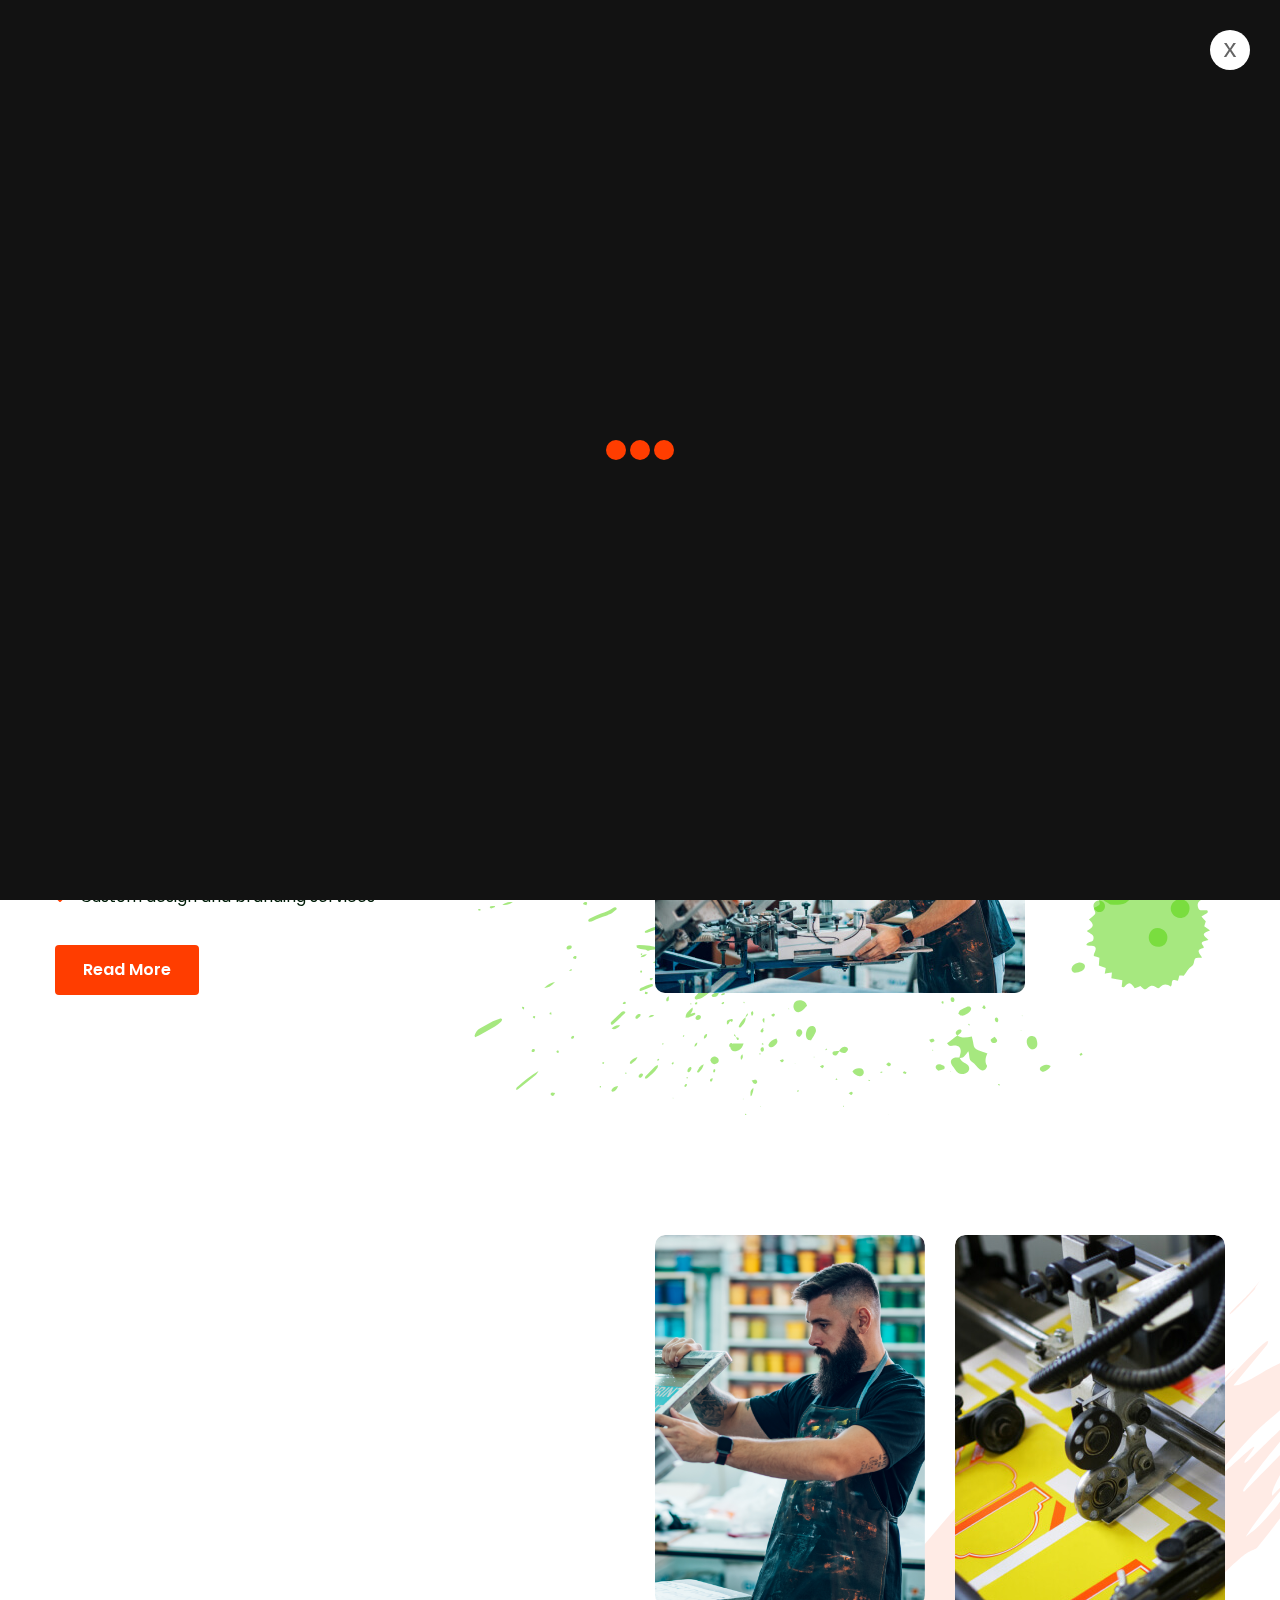
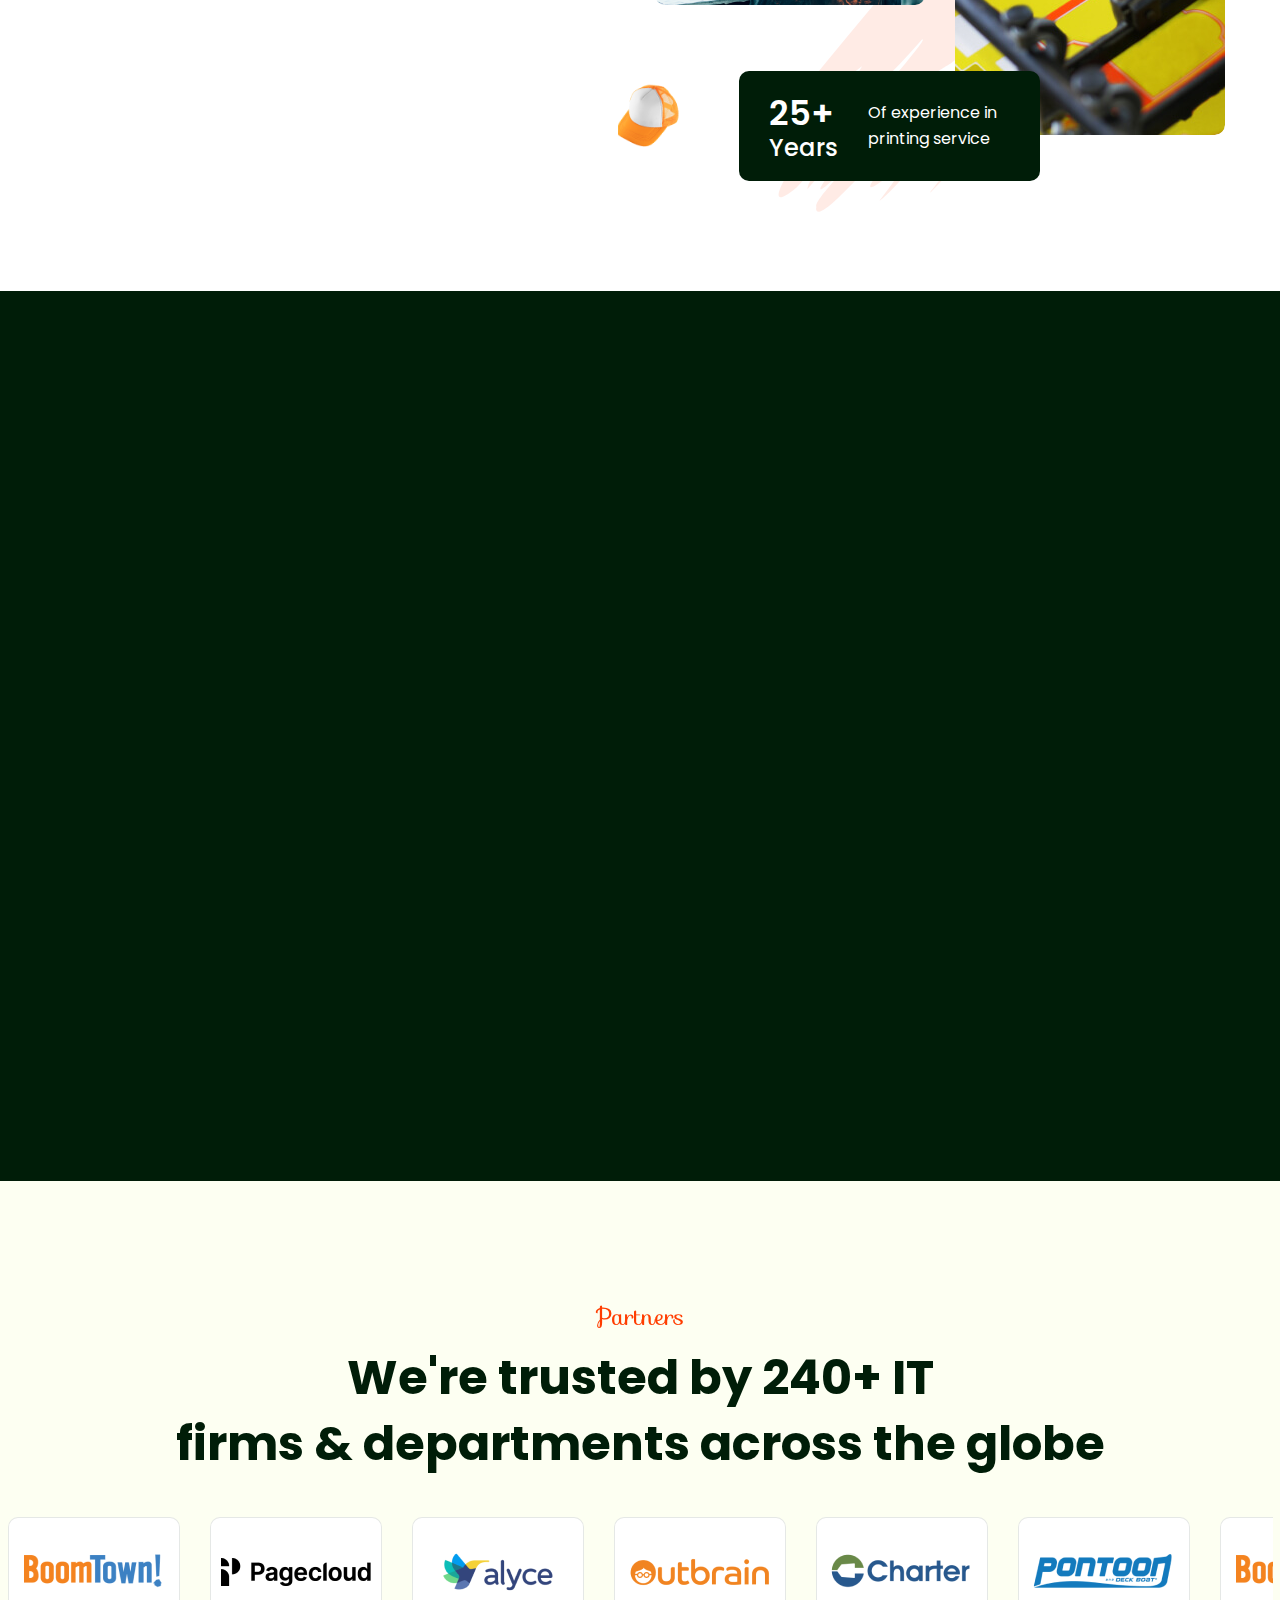
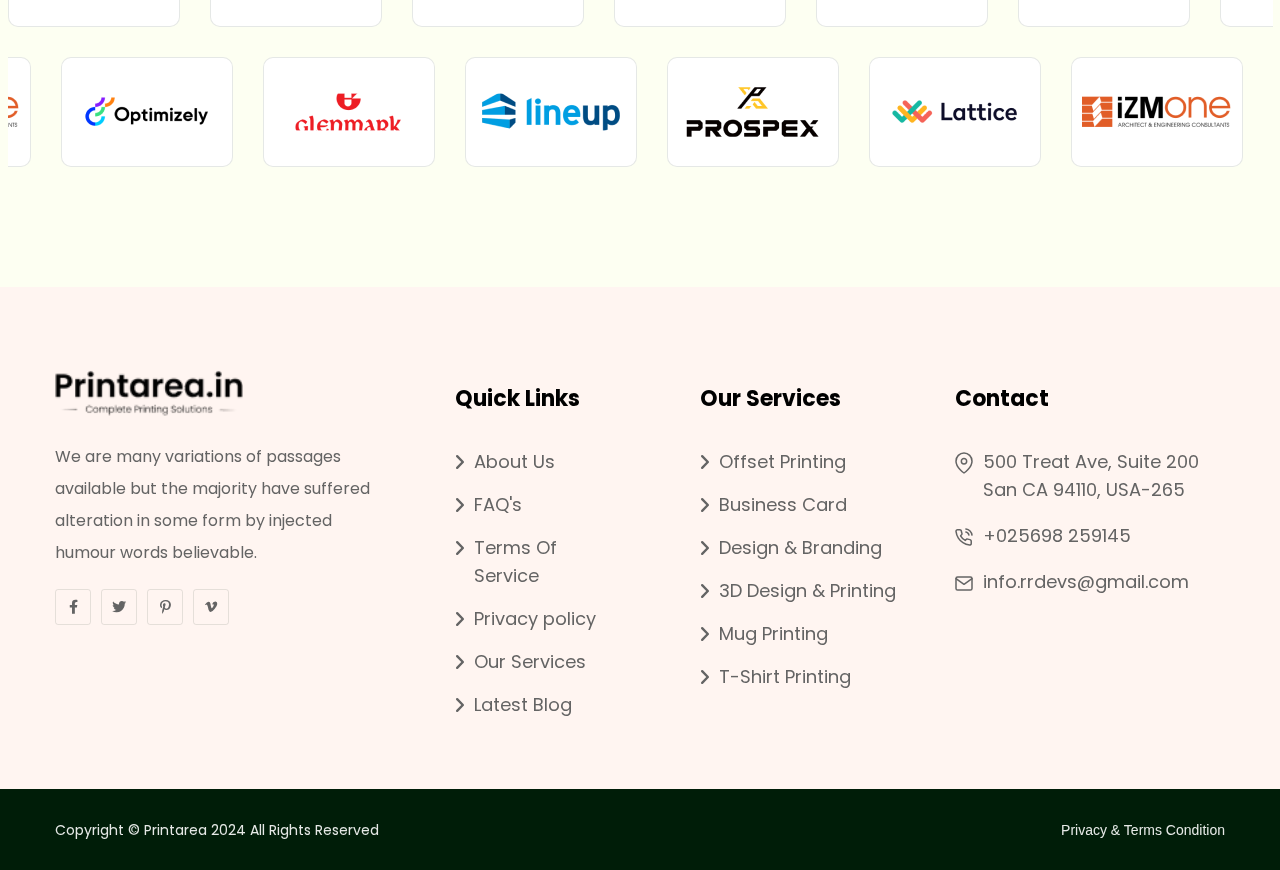
==== about-us.html @ 14c0d0fb "trnny" ====
<!doctype html>
<html class="no-js" lang="zxx">


<!-- Mirrored from html.rrdevs.net/printfix/about-us.html by HTTrack Website Copier/3.x [XR&CO'2014], Wed, 19 Jun 2024 16:52:19 GMT -->
<head>
    <meta charset="utf-8">
    <meta http-equiv="x-ua-compatible" content="ie=edge">
    <title>Printarea - Printing Services </title>
    <meta name="description" content="Printarea">
    <meta name="author" content="soukhinkhan">
    <meta name="viewport" content="width=device-width, initial-scale=1">
    <!-- Place favicon.ico in the root directory -->
    <link rel="shortcut icon" type="image/x-icon" href="assets/imgs/logo/favicon.svg">
    <link rel="preconnect" href="https://fonts.googleapis.com/">
    <link rel="preconnect" href="https://fonts.gstatic.com/" crossorigin>
    <link href="https://fonts.googleapis.com/css2?family=Sofia&amp;display=swap" rel="stylesheet">
    <!-- CSS here -->
    <link rel="stylesheet" href="assets/css/vendor/bootstrap.min.css">
    <link rel="stylesheet" href="assets/css/vendor/animate.min.css">
     <link rel="stylesheet" href="assets/css/plugins/swiper.min.css">
    <link rel="stylesheet" href="assets/css/vendor/magnific-popup.css">
    <link rel="stylesheet" href="assets/css/vendor/fontawesome-pro.css"> 
    <link rel="stylesheet" href="assets/css/vendor/spacing.css">
    <link rel="stylesheet" href="assets/css/vendor/custom-font.css">
    <link rel="stylesheet" href="assets/css/plugins/slick.css">
    <link rel="stylesheet" href="assets/css/main.css">
</head>

<body>

<!--[if lte IE 9]>
<p class="browserupgrade">You are using an <strong>outdated</strong> browser. Please <a href="https://browsehappy.com/">upgrade your browser</a> to improve your experience and security.</p>
<![endif]-->

<!-- preloader start -->
<div id="preloader">
    <div class="preloader-close">x</div>
    <div class="sk-three-bounce">
        <div class="sk-child sk-bounce1"></div>
        <div class="sk-child sk-bounce2"></div>
        <div class="sk-child sk-bounce3"></div>
    </div>
</div>
<!-- preloader start -->

<!-- Backtotop start -->
<div class="backtotop-wrap cursor-pointer">
    <svg class="backtotop-circle svg-content" width="100%" height="100%" viewBox="-1 -1 102 102">
        <path d="M50,1 a49,49 0 0,1 0,98 a49,49 0 0,1 0,-98" />
    </svg>
</div>
<!-- Backtotop end -->

<!-- Offcanvas area start -->
<div class="fix">
    <div class="offcanvas__area">
        <div class="offcanvas__wrapper">
            <div class="offcanvas__content">
                <div class="offcanvas__top d-flex justify-content-between align-items-center">
                    <div class="offcanvas__logo">
                        <a href="index.html">
                            <img src="assets/imgs/brands/mobile.png" alt="logo not found">
                        </a>
                    </div>
                    <div class="offcanvas__close">
                        <button class="offcanvas-close-icon animation--flip">
                                <span class="offcanvas-m-lines">
                              <span class="offcanvas-m-line line--1"></span><span class="offcanvas-m-line line--2"></span><span class="offcanvas-m-line line--3"></span>
                                </span>
                        </button>
                    </div>
                </div>
                <div class="mobile-menu fix"></div>
                <div class="offcanvas__social">
                    <h3 class="offcanvas__title mb-20">Subscribe & Follow</h3>
                    <ul>
                        <li><a href="https://www.facebook.com/"><i class="fab fa-facebook-f"></i></a></li>
                        <li><a href="https://twitter.com/"><i class="fab fa-twitter"></i></a></li>
                        <li><a href="https://youtube.com/"><i class="fab fa-youtube"></i></a></li>
                        <li><a href="https://linkedin.com/"><i class="fab fa-linkedin"></i></a></li>
                    </ul>
                </div>
                <div class="offcanvas__btn d-sm-none">
                    <div class="header__btn-wrap">
                        <a class="rr-btn btn-hover-white" href="shop.html">Purchase Now<span><i class="fa-regular fa-angle-right"></i></span></a>
                    </div>
                </div>
            </div>
        </div>
    </div>
</div>
<div class="offcanvas__overlay"></div>
<div class="offcanvas__overlay-white"></div>
<!-- Offcanvas area start -->

<header>
    <div id="header-sticky" class="header__area header-1">
        <div class="container">
            <div class="mega__menu-wrapper p-relative">
                <div class="header__main">
                    <div class="header__left">
                        <div class="header__logo">
                            <a href="index.html">
                                <div class="logo">
                                    <img src="assets/imgs/brands/logo.png" alt="logo not found">
                                </div>
                            </a>
                        </div>
                    </div>
                    <div class="header__middle">
                        <div class="mean__menu-wrapper d-none d-lg-block">
                            <div class="main-menu">
                                <nav id="mobile-menu">
                                    <ul>
                                        <li class=" has-mega-menu active">
                                            <a href="index.html">Home</a>
                                           
                                        </li>
                                        <li>
                                            <a href="about-us.html">About Us</a>
                                        </li>
                                        <li class="">
                                            <a href="shop.html">Our Services</a>
                                           
                                        </li>
                                       
                                       
                                        <li>
                                            <a href="contact.html">Contact</a>
                                        </li>
                                    </ul>
                                </nav>
                            </div>
                        </div>
                    </div>
                    <div class="header__right">
                        <div class="header__action d-flex align-items-center">
                            <div class="header__btn-wrap d-none d-sm-inline-flex">
                                <a href="shop.html" class="rr-btn">Make An Order</a>
                            </div>
                            <div class="header__hamburger ml-20 d-lg-none">
                                <div class="sidebar__toggle">
                                    <button class="bar-icon">
                                        <span></span>
                                        <span></span>
                                        <span></span>
                                    </button>
                                </div>
                            </div>
                        </div>
                    </div>
                </div>
            </div>
        </div>
    </div>
</header>

<div id="popup-search-box">
    <div class="box-inner-wrap d-flex align-items-center">
        <form id="form" action="#" method="get" role="search">
            <input id="popup-search" type="text" name="s" placeholder="Type keywords here...">
        </form>
        <div class="search-close"><i class="fa-sharp fa-regular fa-xmark"></i></div>
    </div>
</div>
<!-- Header area end -->

<!-- Body main wrapper start -->
<main>

    <div class="breadcrumb__area breadcrumb-space overflow-hidden banner-home-bg ">
        <div class="banner-home__middel-shape inner-top-shape"></div>
        <div class="container">
            <div class="banner-all-shape-wrapper">
                <!-- <div class="banner-home__banner-shape-1 first-shape">
                    <img class="upDown-top" src="assets/imgs/banner-1/banner-shape-1.svg" alt="img not found">
                </div> -->
                <div class="banner-home__banner-shape-2 second-shape">
                    <img class="upDown-bottom" src="assets/imgs/banner-1/banner-shape-2.svg" alt="img not found">
                </div>
                <div class="right-shape">
                    <img class="zooming" src="assets/imgs/inner-img/inner-right-shape.svg" alt="img not found">
                </div>
            </div>
            <div class="row align-items-center justify-content-between">
                <div class="col-12">
                    <div class="breadcrumb__content text-center">
                        <div class="breadcrumb__title-wrapper mb-15 mb-sm-10 mb-xs-5">
                            <h1 class="breadcrumb__title color-white wow fadeIn animated" data-wow-delay=".1s">About Us</h1>
                        </div>
                        <div class="breadcrumb__menu wow fadeIn animated" data-wow-delay=".5s">
                            <nav>
                                <ul>
                                    <li><span><a href="index.html">Home</a></span></li>
                                    <li class="active"><span>About Us</span></li>
                                </ul>
                            </nav>
                        </div>
                    </div>
                </div>
            </div>
        </div>
    </div>

    <!--latest about start-->
    <section class="latest-about2__area section-space overflow-hidden">
        <div class="container p-relative z-index-1">
            <div class="latest-about2__all-shape">
                <div class="latest-about2__all-shape-bg-shape">
                    <img class="upDown-bottom" src="assets/imgs/latest-about/home-2/about2-bg-shape.svg" alt="img not found">
                </div>
                <div class="latest-about2__all-shape-circle-shape">
                    <img class="zooming" src="assets/imgs/latest-about/home-2/about2-circle-img1.svg" alt="img not found">
                </div>
            </div>
            <div class="row">
                <div class="col-xl-6 col-lg-6">
                    <div class="latest-about2__content">
                        <h6 class="latest-about2__content-subtitle">About Us</h6>
                        <h2 class="latest-about2__content-title">Professional Digital Printing.</h2>
                        <div class="latest-about2__content-description">
                            <p>If you’re looking for quality printing that won’t break the bank, turn to a professional printing service like ProPrinting. We can handle all your digital printing needs.</p>
                        </div>
                        <div class="latest-about2__content-text">
                            <ul>
                                <li><i class="fa-solid fa-check"></i>Printing on paper and card stock</li>
                                <li><i class="fa-solid fa-check"></i>Printing on vinyl and other materials</li>
                                <li><i class="fa-solid fa-check"></i>Large-format printing</li>
                                <li><i class="fa-solid fa-check"></i>Custom design and branding services</li>
                            </ul>
                            
                        </div>
                        <div class="latest-about2__content-btn">
                            <a href="service.html" class="rr-btn">Read More</a>
                        </div>
                    </div>
                </div>
                <div class="col-xl-6 col-lg-6">
                    <div class="latest-about2__media">
                        <div class="latest-about2__media-img1">
                            <img src="assets/imgs/latest-about/home-2/feature2-media-img1.jpg" class="img-fluid" alt="img not found">
                        </div>
                        <div class="latest-about2__media-img2">
                            <img src="assets/imgs/latest-about/home-2/feature2-media-img2.jpg" class="img-fluid" alt="img not found">
                        </div>
                    </div>
                </div>
            </div>
        </div>
    </section>
    <!--latest about end-->

  

    

    <!--latest Choose Us start-->
    <section class="latest-Choose-us__area section-space overflow-hidden latest-Choose-bg">
        <div class="container p-relative z-index-1">
            <div class="latest-Choose-us__all-shape">
                <div class="latest-Choose-us__bg-shape">
                    <img class="upDown img-fluid" src="assets/imgs/choose-us/bg-shape.svg" alt="img not found">
                </div>
                <div class="latest-Choose-us__bag-shape">
                    <img class="zooming img-fluid" src="assets/imgs/choose-us/bag-shape.png" alt="img not found">
                </div>
                <div class="latest-Choose-us__cap-shape">
                    <img class="upDown-top img-fluid" src="assets/imgs/choose-us/cap-shape.png" alt="img not found">
                </div>
            </div>
            <div class="latest-Choose-us__media-experience-box d-flex" data-parallax='{"y": -160, "smoothness": 15}'>
                <div class="title">
                    <h3><span class="count">25</span>+</h3>
                    <h4>Years</h4>
                </div>
                <div class="description">
                    <p>Of experience in printing service</p>
                </div>
            </div>
            <div class="row">
                <div class="col-xl-6 col-lg-6 col-md-7">
                    <div class="latest-Choose-us__content mb-40">
                        <h6 class="subtitle wow fadeInLeft animated" data-wow-delay=".3s">Why Choose Us</h6>
                        <h2 class="title wow fadeInLeft animated" data-wow-delay=".4s">Why People Choose Our Printfix?</h2>
                        <p class="wow fadeInLeft animated" data-wow-delay=".2s">There are many variations of passages orem psum available but the majority have suffered alteration in some form by injected humour or randomised words which don't look even.</p>

                        <div class="latest-Choose-us__content-text d-flex">
                            <div class="latest-Choose-us__content-text-box wow fadeInLeft animated" data-wow-delay=".2s">
                                <ul>
                                    <li><i class="fa-solid fa-circle-check"></i>Printed in full-color</li>
                                    <li><i class="fa-solid fa-circle-check"></i>Variety of paper sizes</li>
                                    <li><i class="fa-solid fa-circle-check"></i>Double-sided</li>
                                    <li><i class="fa-solid fa-circle-check"></i>Optional finishing</li>
                                    <li><i class="fa-solid fa-circle-check"></i>Professional Designs</li>
                                    <li><i class="fa-solid fa-circle-check"></i>Quality Assurance By Expertise</li>
                                </ul>
                            </div>
                        </div>
                        <div class="latest-Choose-us__content-btn wow fadeInLeft animated" data-wow-delay=".4s">
                            <a href="about-us.html" class="rr-btn">Read More</a>
                        </div>
                    </div>
                </div>
                <div class="col-xl-6 col-lg-6 col-md-5">
                    <div class="latest-Choose-us__media d-flex flex-row">
                        <div class="latest-Choose-us__media-img1">
                            <img src="assets/imgs/choose-us/chooes-us-img1.jpg" alt="image not found" class="img-fluid">
                        </div>
                        <div class="latest-Choose-us__media-img2">
                            <img src="assets/imgs/choose-us/chooes-us-img2.jpg" alt="image not found" class="img-fluid">
                        </div>
                    </div>
                </div>
            </div>
        </div>
    </section>
    <!--latest Choose Us end-->

    <!-- latest-team area start -->
    <section class="latest-team__area overflow-hidden section-space latest-team-bg">
        <div class="container">
            <div class="team-top heading-space">
                <div class="latest-team__title-wrapper">
                    <h6 class="subtitle wow fadeInLeft animated" data-wow-delay=".2s">Our Team</h6>
                    <h2 class="title wow fadeInLeft animated" data-wow-delay=".4s">Meet Our Team Member</h2>
                </div>
                <div class="latest-team__button-right  wow fadeInRight animated" data-wow-delay=".3s">
                    <button class="small-btn  right-icon team__slider-button-prev">
                        <svg width="10" height="18" viewBox="0 0 10 18" fill="none" xmlns="http://www.w3.org/2000/svg">
                            <path d="M9 17L1 9L9 1" stroke="#001D08" stroke-width="2" stroke-linecap="round" stroke-linejoin="round"/>
                        </svg>
                    </button>
                    <button class="small-btn team__slider-button-next">
                        <svg width="10" height="18" viewBox="0 0 10 18" fill="none" xmlns="http://www.w3.org/2000/svg">
                            <path d="M1 17L9 9L1 1" stroke="#001D08" stroke-width="2" stroke-linecap="round" stroke-linejoin="round"/>
                        </svg>
                    </button>
                </div>
            </div>

            <div class="row p-relative">
                <div class="col-12">
                    <div class="latest-team__item margin-minus-400 mb-30">
                        <div class="swiper card-slide">
                            <div class="swiper-wrapper">
                                <div class="swiper-slide latest-team__item-slide wow fadeInLeft animated" data-wow-delay=".4s">
                                    <div class="latest-team__item-media">
                                        <div class="latest-team__item-media-social d-flex">
                                            <a href="facebook.html" class="rr-btn"><i class="fa-brands fa-facebook-f"></i></a>
                                            <a href="twitter.html" class="rr-btn"><i class="fa-brands fa-twitter"></i></a>
                                            <a href="instagram.html" class="rr-btn"><i class="fa-brands fa-instagram"></i></a>
                                        </div>
                                        <div class="latest-team__item-media-img-title ">
                                            <h5>Designer</h5>
                                            <a href="team-details.html"><h4>Arron Rodri</h4></a>
                                        </div>
                                      <div class="latest-item_thumb">
                                        <a href="team-details.html">
                                            <img src="assets/imgs/latest-team/letest-team-img1.jpg" alt="images not found" class="img-fluid">
                                        </a>
                                      </div>
                                    </div>
                                </div>

                                <div class="swiper-slide latest-team__item-slide wow fadeInLeft animated" data-wow-delay=".8s">
                                    <div class="latest-team__item-media">
                                        <div class="latest-team__item-media-social d-flex">
                                            <a href="facebook.html" class="rr-btn"><i class="fa-brands fa-facebook-f"></i></a>
                                            <a href="twitter.html" class="rr-btn"><i class="fa-brands fa-twitter"></i></a>
                                            <a href="instagram.html" class="rr-btn"><i class="fa-brands fa-instagram"></i></a>
                                        </div>
                                        <div class="latest-team__item-media-img-title ">
                                            <h5>Operator</h5>
                                            <a href="team-details.html"><h4>Stifen Simons</h4></a>
                                        </div>
                                        <div class="latest-item_thumb">
                                            <a href="team-details.html">
                                                <img src="assets/imgs/latest-team/letest-team-img2.jpg" alt="images not found" class="img-fluid">
                                            </a>
                                          </div>
                                    </div>
                                </div>

                                <div class="swiper-slide latest-team__item-slide wow fadeInLeft animated" data-wow-delay="1.2s">
                                    <div class="latest-team__item-media">
                                        <div class="latest-team__item-media-social d-flex">
                                            <a href="facebook.html" class="rr-btn"><i class="fa-brands fa-facebook-f"></i></a>
                                            <a href="twitter.html" class="rr-btn"><i class="fa-brands fa-twitter"></i></a>
                                            <a href="instagram.html" class="rr-btn"><i class="fa-brands fa-instagram"></i></a>
                                        </div>
                                        <div class="latest-team__item-media-img-title ">
                                            <h5>Senior Desinger</h5>
                                            <a href="team-details.html"><h4>Josephine Ava</h4></a>
                                        </div>
                                        <div class="latest-item_thumb">
                                            <a href="team-details.html">
                                                <img src="assets/imgs/latest-team/letest-team-img3.jpg" alt="images not found" class="img-fluid">
                                            </a>
                                          </div>
                                    </div>
                                </div>

                                <div class="swiper-slide latest-team__item-slide wow fadeInLeft animated" data-wow-delay="1.6s">
                                    <div class="latest-team__item-media">
                                        <div class="latest-team__item-media-social d-flex">
                                            <a href="facebook.html" class="rr-btn"><i class="fa-brands fa-facebook-f"></i></a>
                                            <a href="twitter.html" class="rr-btn"><i class="fa-brands fa-twitter"></i></a>
                                            <a href="instagram.html" class="rr-btn"><i class="fa-brands fa-instagram"></i></a>
                                        </div>
                                        <div class="latest-team__item-media-img-title ">
                                            <h5>Designer</h5>
                                            <a href="team-details.html"><h4>William Mark</h4></a>
                                        </div>
                                        <div class="latest-item_thumb">
                                            <a href="team-details.html">
                                                <img src="assets/imgs/latest-team/letest-team-img4.jpg" alt="images not found" class="img-fluid">
                                            </a>
                                          </div>
                                    </div>
                                </div>

                                <div class="swiper-slide latest-team__item-slide">
                                    <div class="latest-team__item-media">
                                        <div class="latest-team__item-media-social d-flex">
                                            <a href="facebook.html" class="rr-btn"><i class="fa-brands fa-facebook-f"></i></a>
                                            <a href="twitter.html" class="rr-btn"><i class="fa-brands fa-twitter"></i></a>
                                            <a href="instagram.html" class="rr-btn"><i class="fa-brands fa-instagram"></i></a>
                                        </div>
                                        <div class="latest-team__item-media-img-title ">
                                            <h5>Operator</h5>
                                            <a href="team-details.html"><h4>Stifen Simons</h4></a>
                                        </div>
                                        <div class="latest-item_thumb">
                                            <a href="team-details.html">
                                                <img src="assets/imgs/latest-team/letest-team-img2.jpg" alt="images not found" class="img-fluid">
                                            </a>
                                          </div>
                                    </div>
                                </div>
                            </div>
                        </div>
                    </div>
                </div>
            </div>
        </div>
    </section>
    <!-- latest-team area end -->

   
    <section class="partners__area section-space position-relative">
        <div class="container-fluid overflow-hidden">
            <div class="row">
                <div class="col-12">
                    <div class="partners__title-wrapper text-center">
                        <h6 class="partners__title-wrapper-subtitle">Partners</h6>
                        <h2 class="partners__title-wrapper-title">We're trusted by 240+ IT <br>
                            firms & departments across the globe</h2>
                    </div>
                </div>
            </div>
            <div class="row">
                <div class="col-12">     
                    <div class="slick marquee mt-40">
                    <div class="slick-slide">
                        <div class="inner">
                            <img src="assets/imgs/partner-home-3/01.png" alt="img not found">
                        </div>
                    </div>
                    <div class="slick-slide">
                        <div class="inner">
                            <img src="assets/imgs/partner-home-3/02.png" alt="img not found">
                        </div>
                    </div>
                    <div class="slick-slide">
                        <div class="inner">
                            <img src="assets/imgs/partner-home-3/03.png" alt="img not found">
                        </div>
                    </div>
                    <div class="slick-slide">
                        <div class="inner">
                            <img src="assets/imgs/partner-home-3/04.png" alt="img not found">
                        </div>
                    </div>
                    <div class="slick-slide">
                        <div class="inner">
                            <img src="assets/imgs/partner-home-3/05.png" alt="img not found">
                        </div>
                    </div>
                    <div class="slick-slide">
                        <div class="inner">
                            <img src="assets/imgs/partner-home-3/06.png" alt="img not found">
                        </div>
                    </div>
                    <div class="slick-slide">
                        <div class="inner">
                            <img src="assets/imgs/partner-home-3/01.png" alt="img not found">
                        </div>
                    </div>
                    <div class="slick-slide">
                        <div class="inner">
                            <img src="assets/imgs/partner-home-3/02.png" alt="img not found">
                        </div>
                    </div>
                    <div class="slick-slide">
                        <div class="inner">
                            <img src="assets/imgs/partner-home-3/03.png" alt="img not found">
                        </div>
                    </div>
                    <div class="slick-slide">
                        <div class="inner">
                            <img src="assets/imgs/partner-home-3/04.png" alt="img not found">
                        </div>
                    </div>
                    <div class="slick-slide">
                        <div class="inner">
                            <img src="assets/imgs/partner-home-3/05.png" alt="img not found">
                        </div>
                    </div>
                    <div class="slick-slide">
                        <div class="inner">
                            <img src="assets/imgs/partner-home-3/06.png" alt="img not found">
                        </div>
                    </div>
                </div>
                    <div dir="rtl">
                        <div class="slick marquee_rtl mt-30">
    
                            <div class="slick-slide">
                                <div class="inner">
                                    <img src="assets/imgs/partner-home-3/07.png" alt="img not found">
                                </div>
                            </div>
                            <div class="slick-slide">
                                <div class="inner">
                                    <img src="assets/imgs/partner-home-3/08.png" alt="img not found">
                                </div>
                            </div>
                            <div class="slick-slide">
                                <div class="inner">
                                    <img src="assets/imgs/partner-home-3/09.png" alt="img not found">
                                </div>
                            </div>
                            <div class="slick-slide">
                                <div class="inner">
                                    <img src="assets/imgs/partner-home-3/10.png" alt="img not found">
                                </div>
                            </div>
                            <div class="slick-slide">
                                <div class="inner">
                                    <img src="assets/imgs/partner-home-3/11.png" alt="img not found">
                                </div>
                            </div>
                            <div class="slick-slide">
                                <div class="inner">
                                    <img src="assets/imgs/partner-home-3/12.png" alt="img not found">
                                </div>
                            </div>
                            <div class="slick-slide">
                                <div class="inner">
                                    <img src="assets/imgs/partner-home-3/07.png" alt="img not found">
                                </div>
                            </div>
                            <div class="slick-slide">
                                <div class="inner">
                                    <img src="assets/imgs/partner-home-3/08.png" alt="img not found">
                                </div>
                            </div>
                            <div class="slick-slide">
                                <div class="inner">
                                    <img src="assets/imgs/partner-home-3/09.png" alt="img not found">
                                </div>
                            </div>
                            <div class="slick-slide">
                                <div class="inner">
                                    <img src="assets/imgs/partner-home-3/10.png" alt="img not found">
                                </div>
                            </div>
                            <div class="slick-slide">
                                <div class="inner">
                                    <img src="assets/imgs/partner-home-3/11.png" alt="img not found">
                                </div>
                            </div>
                            <div class="slick-slide">
                                <div class="inner">
                                    <img src="assets/imgs/partner-home-3/12.png" alt="img not found">
                                </div>
                            </div>
                        </div>
                    </div>
                </div>
            </div>
        </div>
    </section>
    <!--partners-area end -->
    
</main>


<!-- Footer area start -->
<footer>
    <section class="footer__area-common background overflow-hidden position-relative z-1">
        <div class="container">
            <div class="row mb-minus-40 footer-wrap">
                <div class="col-lg-4">
                    <div class="footer__widget footer__widget-item-1">
                    <div class="footer__logo mb-20">
                        <a href="index.html">
                            <img src="assets/imgs/brands/footer-logo.png" alt="logo not found">
                        </a>
                    </div>
                    <div class="footer__content">
                        <p>We are many variations of passages available but the majority have suffered alteration in some form by injected humour words believable.</p>
                    </div>

                    <div class="footer__social mt-20">
                        <a href="https://www.facebook.com/"><i class="fab fa-facebook-f"></i></a>
                        <a href="https://twitter.com/"><i class="fab fa-twitter"></i></a>
                        <a href="https://www.pinterest.com/"><i class="fa-brands fa-pinterest-p"></i></a>
                        <a href="https://vimeo.com/"><i class="fa-brands fa-vimeo-v"></i></a>
                    </div>
                </div>
                </div>

                <div class="col-lg-2 col-md-3 col-sm-6">
                    <div class="footer__widget footer__widget-item-2">
                    <div class="footer__widget-title">
                        <h4>Quick Links</h4>
                    </div>
                    <div class="footer__link">
                        <ul>
                            <li><a href="about-us.html"><i class="fa-solid fa-angle-right"></i>About Us </a></li>
                                <li><a href="faq.html"><i class="fa-solid fa-angle-right"></i>FAQ's</a></li>
                                <li><a href="service-details.html"><i class="fa-solid fa-angle-right"></i>Terms Of Service</a></li>
                                <li><a href="service.html"><i class="fa-solid fa-angle-right"></i>Privacy policy</a></li>
                                <li><a href="service.html"><i class="fa-solid fa-angle-right"></i>Our Services</a></li>
                                <li><a href="blog.html"><i class="fa-solid fa-angle-right"></i>Latest Blog</a></li>
                        </ul>
                    </div>
                </div>
                </div>

                <div class="col-lg-3 col-md-3 col-sm-6">
                    <div class="footer__widget footer__widget-item-3">
                    <div class="footer__widget-title">
                        <h4>Our Services</h4>
                    </div>
                    <div class="footer__link">
                        <ul>
                            <li><a href="index-3.html"><i class="fa-solid fa-angle-right"></i>Offset Printing</a></li>
                                <li><a href="about-us.html"><i class="fa-solid fa-angle-right"></i>Business Card</a></li>
                                <li><a href="service.html"><i class="fa-solid fa-angle-right"></i>Design & Branding</a></li>
                                <li><a href="blog.html"><i class="fa-solid fa-angle-right"></i>3D Design & Printing</a></li>
                                <li><a href="blog.html"><i class="fa-solid fa-angle-right"></i>Mug Printing</a></li>
                                <li><a href="blog.html"><i class="fa-solid fa-angle-right"></i>T-Shirt Printing</a>
                            </li>
                        </ul>
                    </div>
                </div>
                </div>

                <div class="col-lg-3 col-md-6">
                    <div class="footer__widget footer__widget-item-4">
                        <div class="footer__widget-title">
                            <h4>Contact</h4>
                        </div>

                        <div class="footer__subscribe subscribe-2 d-flex mt-15">
                            <ul>
                                <li>
                                    <a href="https://www.google.com/maps">
                                        <span>
                                            <svg xmlns="http://www.w3.org/2000/svg" width="18" height="22" viewBox="0 0 18 22" fill="none">
                                                <path d="M17 9.18182C17 15.5455 9 21 9 21C9 21 1 15.5455 1 9.18182C1 7.01187 1.84285 4.93079 3.34315 3.3964C4.84344 1.86201 6.87827 1 9 1C11.1217 1 13.1566 1.86201 14.6569 3.3964C16.1571 4.93079 17 7.01187 17 9.18182Z" stroke="#646464" stroke-width="1.5" stroke-linecap="round" stroke-linejoin="round"/>
                                                <path d="M8.99967 11.909C10.4724 11.909 11.6663 10.688 11.6663 9.18174C11.6663 7.67551 10.4724 6.45447 8.99967 6.45447C7.52692 6.45447 6.33301 7.67551 6.33301 9.18174C6.33301 10.688 7.52692 11.909 8.99967 11.909Z" stroke="#646464" stroke-width="1.5" stroke-linecap="round" stroke-linejoin="round"/>
                                            </svg>
                                        </span>
                                        500 Treat Ave, Suite 200 San  CA 94110, USA-265
                                    </a>
                                </li>
                                <li class="gap-10">
                                    <a href="tel:025698259145">
                                        <span>
                                            <svg xmlns="http://www.w3.org/2000/svg" width="18" height="18" viewBox="0 0 18 18" fill="none">
                                                <path d="M10.9104 4.05809C11.6586 4.20378 12.3462 4.56898 12.8852 5.10696C13.4242 5.64494 13.7901 6.33121 13.9361 7.07795M10.9104 1C12.4648 1.17235 13.9143 1.8671 15.0209 2.97018C16.1275 4.07326 16.8254 5.5191 17 7.0703M16.234 13.1712V15.4648C16.2349 15.6777 16.1912 15.8884 16.1057 16.0835C16.0203 16.2786 15.8949 16.4537 15.7377 16.5977C15.5805 16.7416 15.3949 16.8512 15.1928 16.9194C14.9908 16.9876 14.7766 17.013 14.5642 16.9938C12.2071 16.7382 9.94297 15.9343 7.95371 14.6467C6.10295 13.4729 4.53384 11.9068 3.35779 10.0596C2.06326 8.0651 1.25765 5.79431 1.00622 3.43118C0.987076 3.21976 1.01225 3.00669 1.08014 2.80551C1.14802 2.60434 1.25713 2.41948 1.40052 2.2627C1.54391 2.10592 1.71843 1.98066 1.91298 1.89489C2.10753 1.80912 2.31785 1.76472 2.53053 1.76452H4.82849C5.20022 1.76087 5.56061 1.89226 5.84247 2.13419C6.12433 2.37613 6.30843 2.71211 6.36046 3.0795C6.45745 3.81349 6.63732 4.53418 6.89665 5.22781C6.99971 5.50145 7.02201 5.79884 6.96092 6.08474C6.89983 6.37065 6.7579 6.63308 6.55195 6.84095L5.57915 7.81189C6.66958 9.7259 8.25739 11.3107 10.1751 12.399L11.1479 11.4281C11.3561 11.2225 11.6191 11.0809 11.9055 11.0199C12.192 10.9589 12.4899 10.9812 12.7641 11.084C13.4591 11.3429 14.1811 11.5224 14.9165 11.6192C15.2886 11.6716 15.6284 11.8587 15.8713 12.1448C16.1143 12.431 16.2433 12.7962 16.234 13.1712Z" stroke="#646464" stroke-width="1.5" stroke-linecap="round" stroke-linejoin="round"/>
                                            </svg>
                                        </span>
                                        
                                    </a>
                                    <a href="tel:025698259145">+025698 259145</a>
                                </li>
                                <li>
                                    <a href="mailto:rrdevs@gmail.com">
                                        <span>
                                            <svg xmlns="http://www.w3.org/2000/svg" width="18" height="15" viewBox="0 0 18 15" fill="none">
                                                <path d="M2.6 1H15.4C16.28 1 17 1.73125 17 2.625V12.375C17 13.2688 16.28 14 15.4 14H2.6C1.72 14 1 13.2688 1 12.375V2.625C1 1.73125 1.72 1 2.6 1Z" stroke="#646464" stroke-width="1.5" stroke-linecap="round" stroke-linejoin="round"/>
                                                <path d="M17 2.62512L9 8.31262L1 2.62512" stroke="#646464" stroke-width="1.5" stroke-linecap="round" stroke-linejoin="round"/>
                                            </svg>
                                        </span>
                                        <span>info.rrdevs@gmail.com</span>
                                    </a>
                                </li>
                            </ul>
                        </div>
                    </div>
                </div>
            </div>
        </div>

        <div class="footer__bottom-wrapper footer__bottom-home-1-bg">
            <div class="container">
                <div class="footer__bottom">
                    <div class="footer__copyright">
                        <p>Copyright © Printarea  2024 All Rights Reserved</p>
                    </div>

                    <div class="footer__copyright-menu">
                        <ul>
                            <li><a href="about-us.html">Privacy & Terms Condition</a></li>
                        </ul>
                    </div>
                </div>
            </div>
        </div>
    </section>
</footer>
<!-- Footer area end -->



<!-- JS here -->
<script src="assets/js/vendor/jquery-3.6.0.min.js"></script>
<script src="assets/js/plugins/waypoints.min.js"></script>
<script src="assets/js/vendor/bootstrap.bundle.min.js"></script>
<script src="assets/js/plugins/meanmenu.min.js"></script>
<script src="assets/js/plugins/swiper.min.js"></script>
<script src="assets/js/plugins/wow.js"></script>
<script src="assets/js/vendor/magnific-popup.min.js"></script>
<script src="assets/js/vendor/type.js"></script>
<script src="assets/js/plugins/counterup.js"></script>
<script src="assets/js/plugins/nice-select.min.js"></script>
<script src="assets/js/vendor/jquery-ui.min.js"></script>
<script src="assets/js/plugins/parallax-scroll.js"></script>
<script src="assets/js/plugins/jquery.countdown.min.js"></script>
<script src="assets/js/plugins/isotope-docs.min.js"></script>
<script src="assets/js/vendor/ajax-form.js"></script>
<script src="assets/js/plugins/slick.min.js"></script>
<script src="assets/js/main.js"></script>
</body>


<!-- Mirrored from html.rrdevs.net/printfix/about-us.html by HTTrack Website Copier/3.x [XR&CO'2014], Wed, 19 Jun 2024 16:52:19 GMT -->
</html>
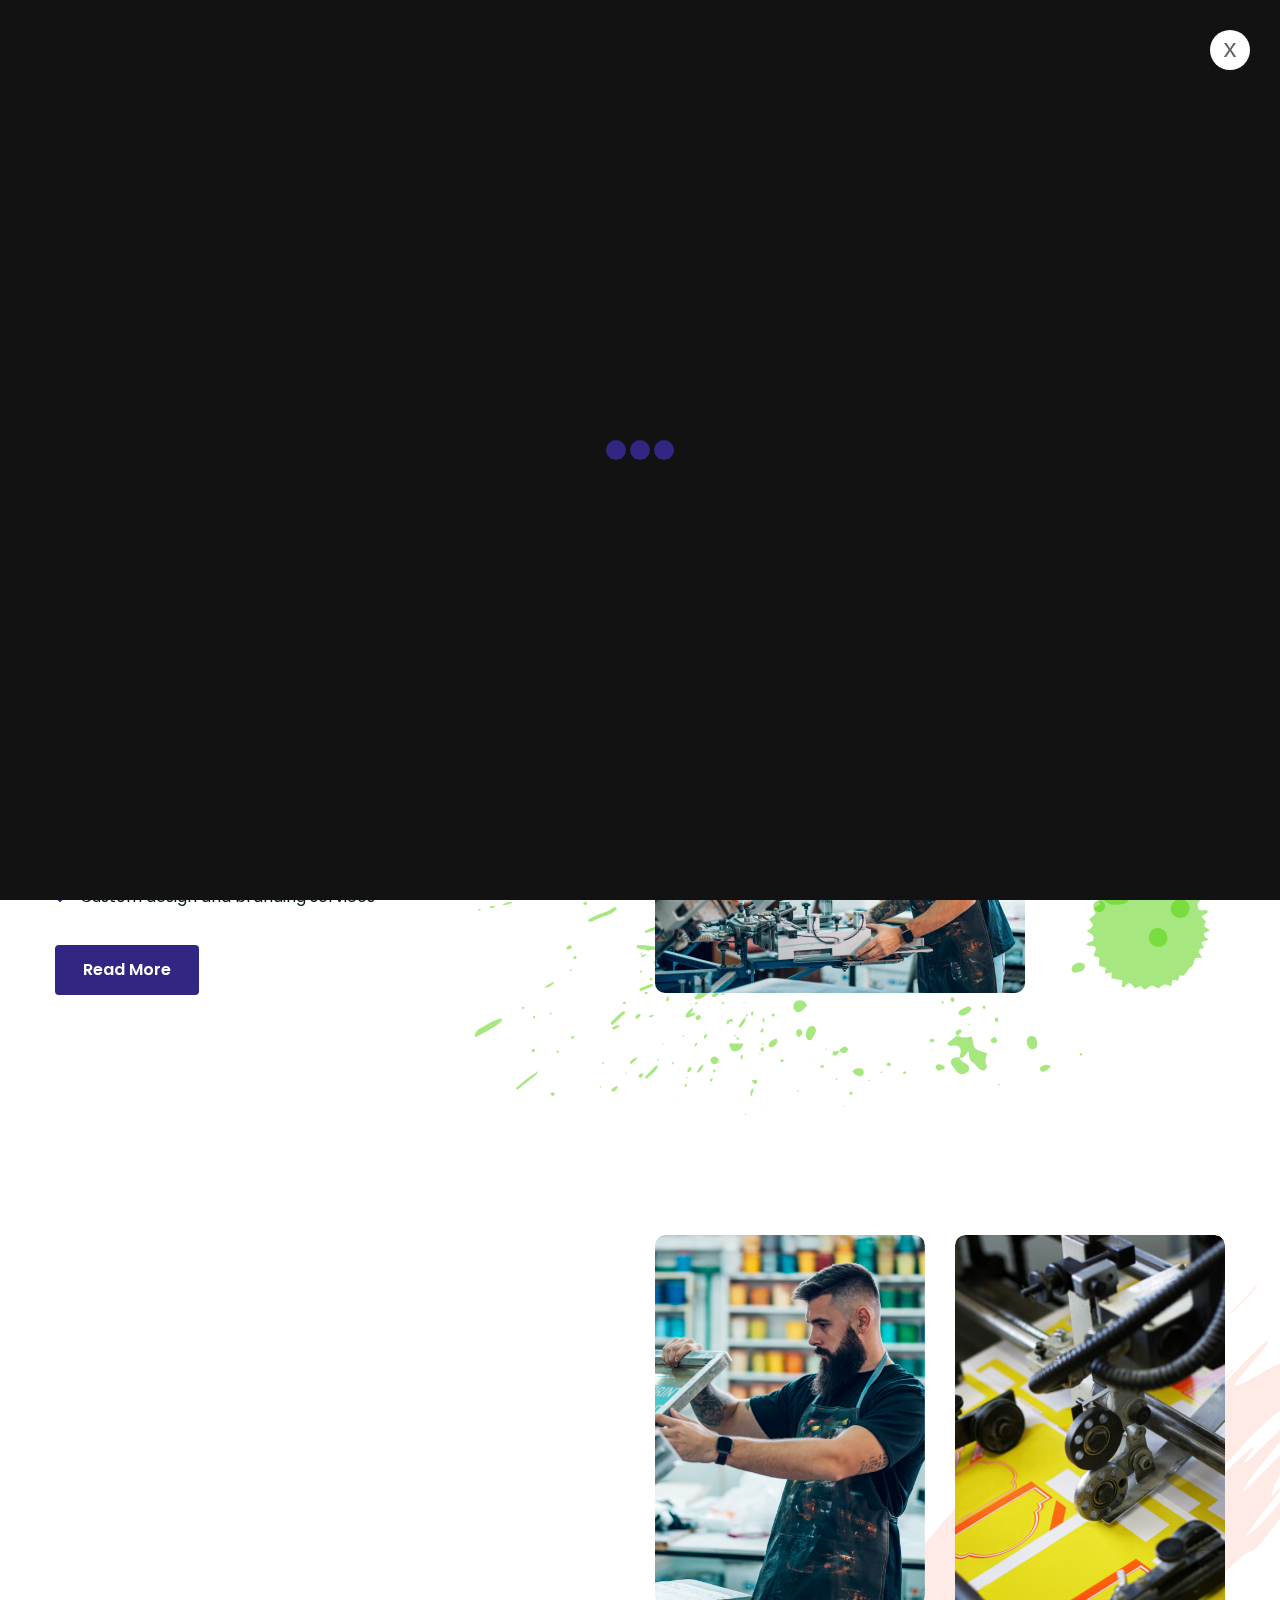
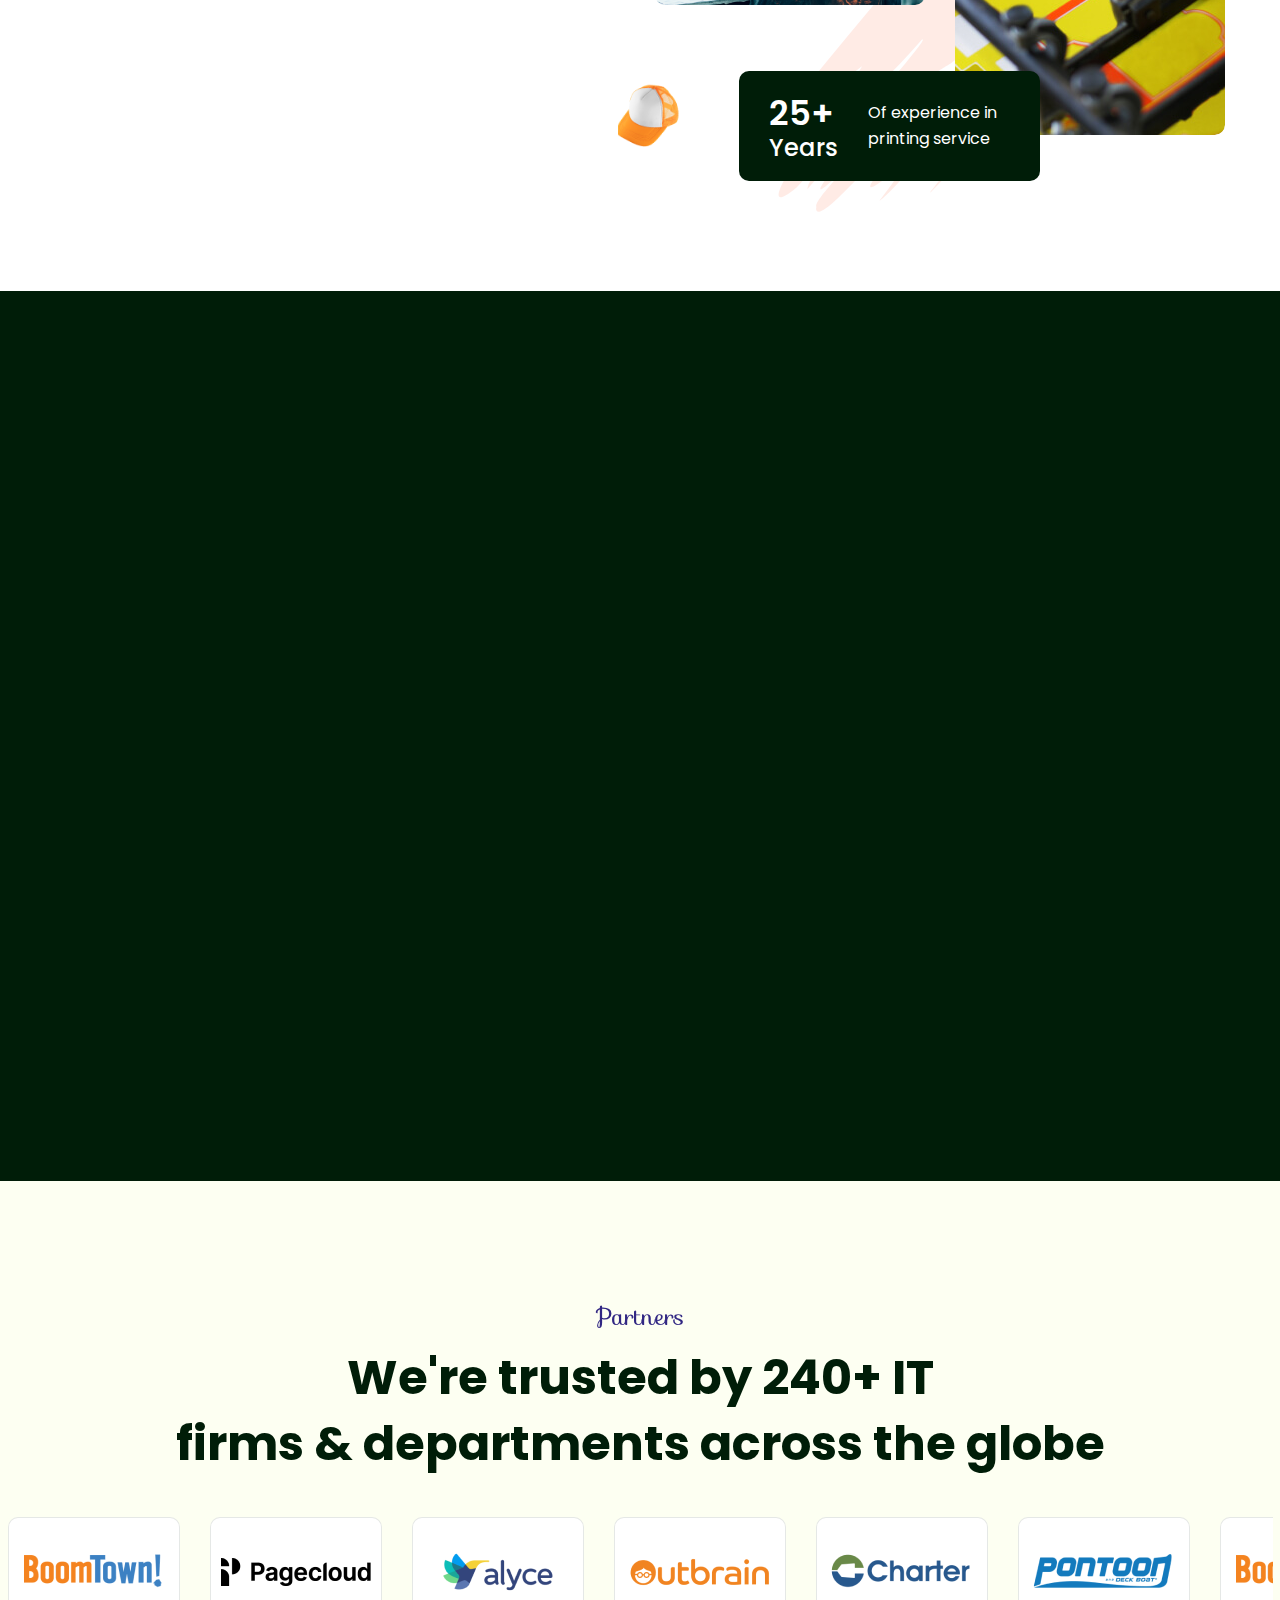
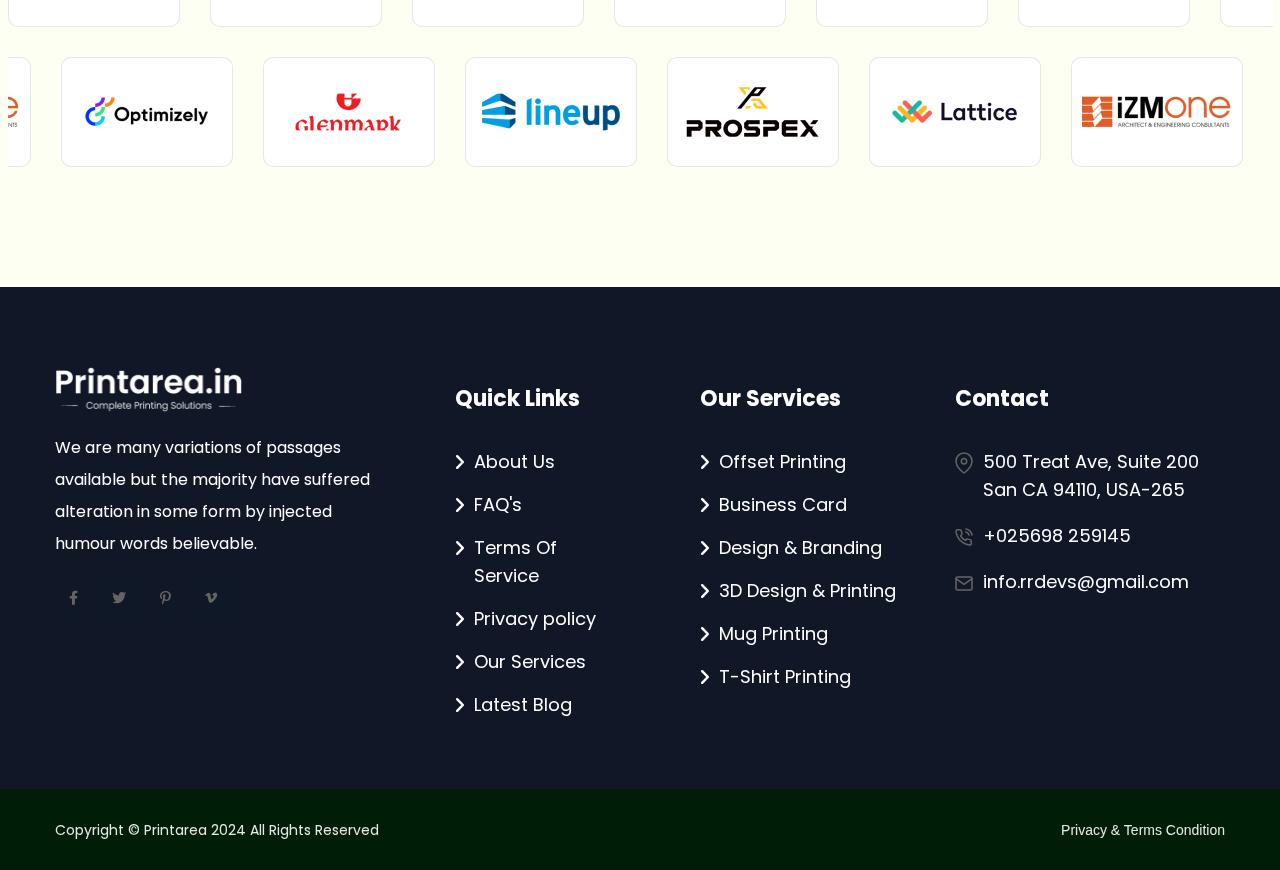
==== commit 968073f1: "febbfe" ====
--- a/about-us.html
+++ b/about-us.html
@@ -60,7 +60,7 @@
                 <div class="offcanvas__top d-flex justify-content-between align-items-center">
                     <div class="offcanvas__logo">
                         <a href="index.html">
-                            <img src="assets/imgs/brands/mobile.png" alt="logo not found">
+                            <img src="assets/imgs/brands/whitelogo.png" alt="logo not found">
                         </a>
                     </div>
                     <div class="offcanvas__close">
@@ -103,7 +103,7 @@
                         <div class="header__logo">
                             <a href="index.html">
                                 <div class="logo">
-                                    <img src="assets/imgs/brands/logo.png" alt="logo not found">
+                                    <img src="assets/imgs/brands/main-logo-pr.png" alt="logo not found">
                                 </div>
                             </a>
                         </div>
@@ -606,7 +606,7 @@
                     <div class="footer__widget footer__widget-item-1">
                     <div class="footer__logo mb-20">
                         <a href="index.html">
-                            <img src="assets/imgs/brands/footer-logo.png" alt="logo not found">
+                            <img src="assets/imgs/brands/whitelogo.png" alt="logo not found">
                         </a>
                     </div>
                     <div class="footer__content">
--- a/assets/css/main.css
+++ b/assets/css/main.css
@@ -112,14 +112,21 @@
 /*  1.1 Theme Default
 /*----------------------------------------*/
 @import url("https://fonts.googleapis.com/css2?family=Poppins:wght@200;300;400;500;600;700;800&amp;family=Rubik:wght@300;400;500;600;700;800&amp;family=Sofia&amp;display=swap");
+/* .banner-home-bg {
+  background: -webkit-gradient(linear, left top, right top, color-stop(0.19%, rgba(236, 234, 253, 0.5)), color-stop(49.48%, rgba(236, 234, 253, 0.5)), color-stop(99.8%, rgba(236, 234, 253, 0.5)));
+  background: linear-gradient(90deg, rgba(236, 234, 253, 0.8) 0.19%, rgba(236, 234, 253, 0.5) 49.48%, rgba(236, 234, 253, 0.8) 99.8%);
+} */
 .banner-home-bg {
-  background: -webkit-gradient(linear, left top, right top, color-stop(0.19%, rgba(255, 61, 0, 0.1)), color-stop(49.48%, rgba(255, 177, 152, 0.1)), color-stop(99.8%, rgba(255, 61, 0, 0.1)));
-  background: linear-gradient(90deg, rgba(255, 61, 0, 0.1) 0.19%, rgba(255, 177, 152, 0.1) 49.48%, rgba(255, 61, 0, 0.1) 99.8%);
-}
-
+  background-image: linear-gradient(180deg, rgba(236, 234, 253, .8) 50%, rgba(236, 234, 253, .05));
+}
+
+/* .latest-feature-bg {
+  background-color: #fffbfa;
+} */
 .latest-feature-bg {
-  background-color: #fffbfa;
-}
+  background-color:  rgba(236, 234, 253,.3);
+}
+
 
 .latest-Choose-bg {
   background-color: #fff;
@@ -130,7 +137,8 @@
 }
 
 .latest-counter-bg {
-  background-color: #FFF5F1;
+  /* background-color: #FFF5F1; */
+  background-color:rgba(236, 234, 253, .7);
 }
 
 .question-bg {
@@ -272,12 +280,14 @@
   --rr-common-placeholder: #4A5764;
   --rr-body-primary: #ffffff;
   --rr-theme-primary: #FF3D00;
+  --rr-theme-primary: #312783;
+
   --rr-theme-secondary: #07CBEB;
   --rr-heading-primary: #001D08;
   --rr-text-body: #646464;
   --rr-text-primary: #000;
   --rr-shadow-primary: 0px 30px 60px 0px rgba(0, 15, 32, 0.1);
-  --rr-border-primary: 1px solid #FF3D00;
+  --rr-border-primary: 1px solid #312783;
   /**
   @font weight declaration
   */
@@ -9240,7 +9250,8 @@
   z-index: 1;
 }
 .footer__area-common.background {
-  background: #FFF5F1;
+  /* background: #FFF5F1; */
+  background:#101828 ;
 }
 @media only screen and (min-width: 768px) and (max-width: 991px) {
   .footer__area-common {
@@ -9322,7 +9333,7 @@
   position: relative;
   z-index: 10;
   text-transform: capitalize;
-  color: var(--rr-common-black);
+  color:#fff;
   font-family: var(--rr-ff-heading);
   margin-top: 18px;
 }
@@ -9341,7 +9352,7 @@
   max-width: 188px;
 }
 .footer__content p {
-  color: var(--rr-text-body);
+  color: #fff;
   font-family: var(--rr-ff-heading);
   font-weight: var(--rr-fw-regular);
   line-height: var(--rr-lh-h5);
@@ -9368,7 +9379,7 @@
   display: -webkit-box;
   display: -ms-flexbox;
   display: flex;
-  color: var(--rr-text-body);
+  color: #fff;
   font-size: 18px;
   position: relative;
   font-weight: var(--rr-fw-regular);
@@ -9450,7 +9461,7 @@
   display: -webkit-box;
   display: -ms-flexbox;
   display: flex;
-  color: var(--rr-text-body);
+  color: #fff;
   font-size: 18px;
   position: relative;
   font-weight: var(--rr-fw-regular);
@@ -13646,8 +13657,9 @@
   display: -webkit-box;
   display: -ms-flexbox;
   display: flex;
-  background: #fff0eb;
+  /* background: #fff0eb; */
   width: 60px;
+  background: rgba(236, 234, 253, .7);
   height: 60px;
   -ms-flex-negative: 0;
       flex-shrink: 0;
@@ -15948,7 +15960,7 @@
 .latest-service2__item-icon {
   width: 80px;
   height: 80px;
-  background: #ffeee8;
+  background:rgba(236, 234, 253, .7);
   display: -webkit-box;
   display: -ms-flexbox;
   display: flex;
@@ -15974,7 +15986,8 @@
 .latest-service2__item-icon-img {
   width: 80px;
   height: 80px;
-  background: #ffeee8;
+  /* background: #ffeee8; */
+  background:rgba(236, 234, 253, .7) ;
   display: -webkit-box;
   display: -ms-flexbox;
   display: flex;
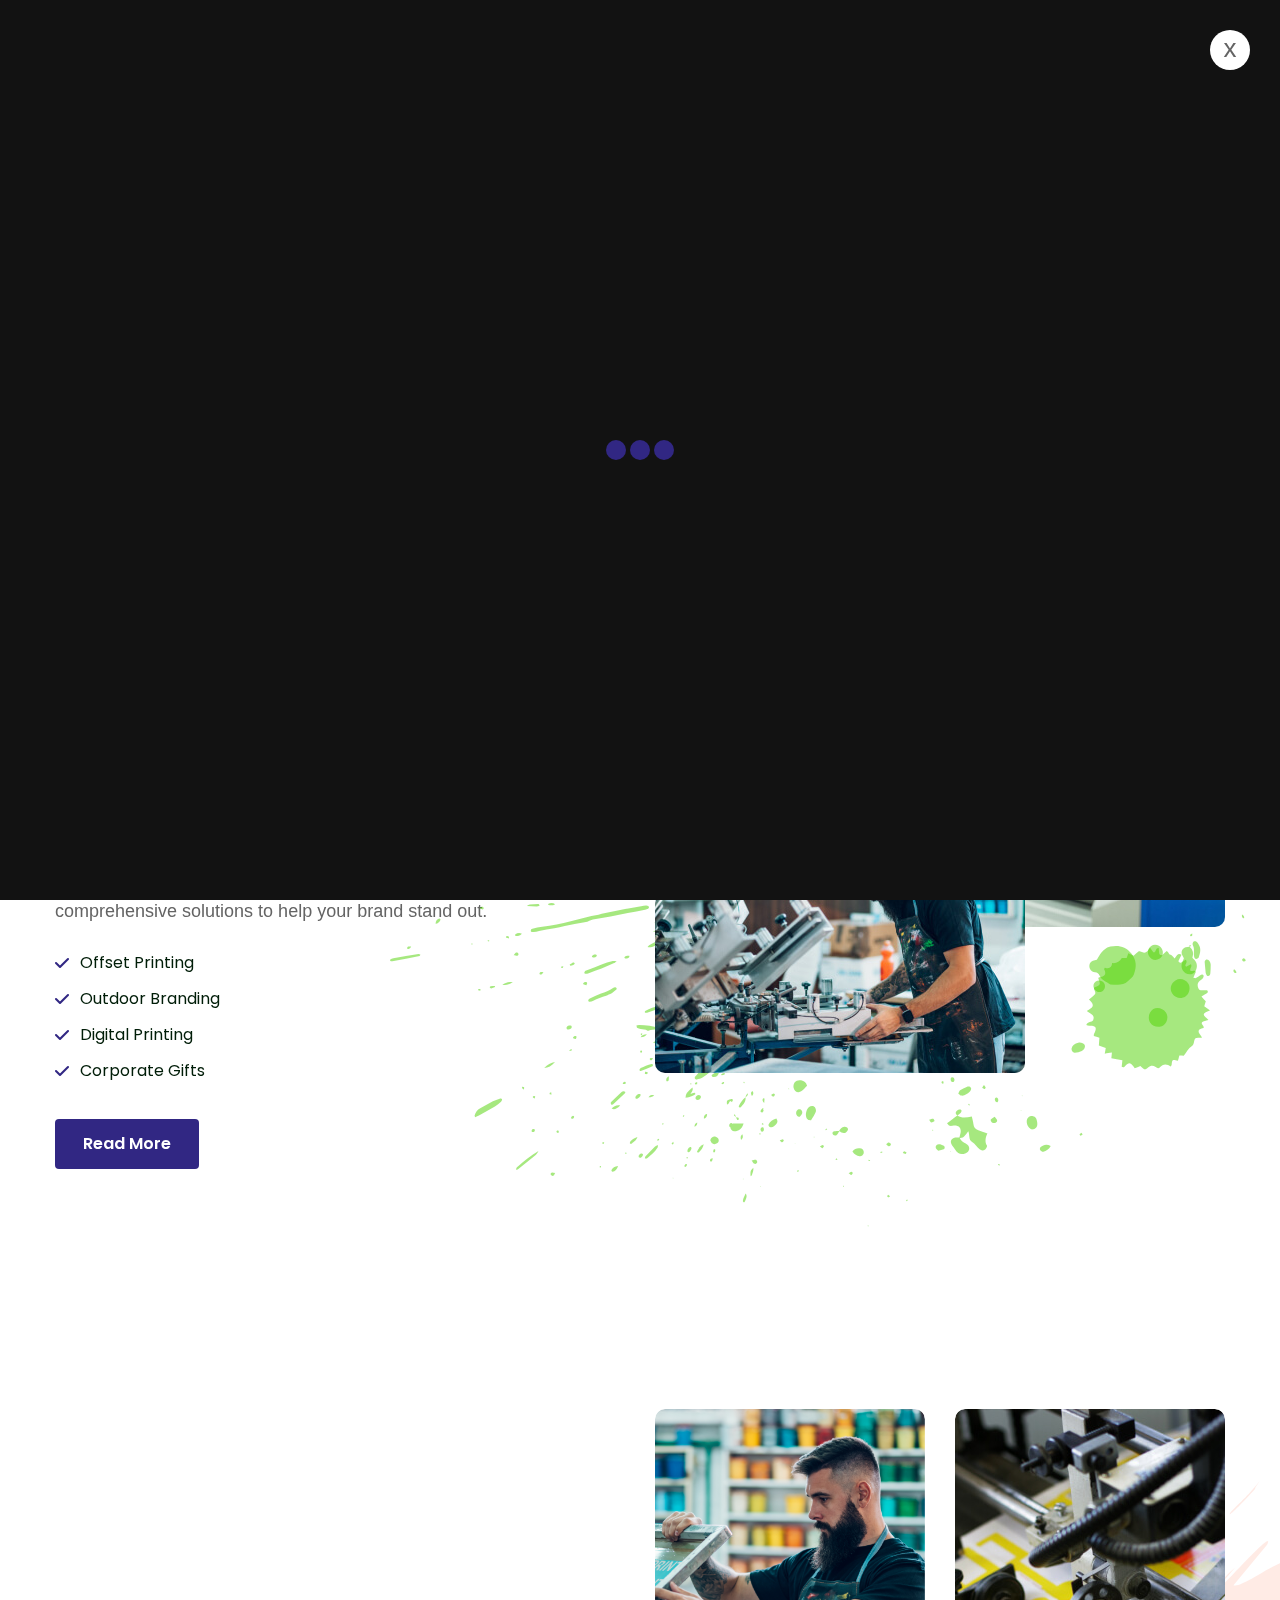
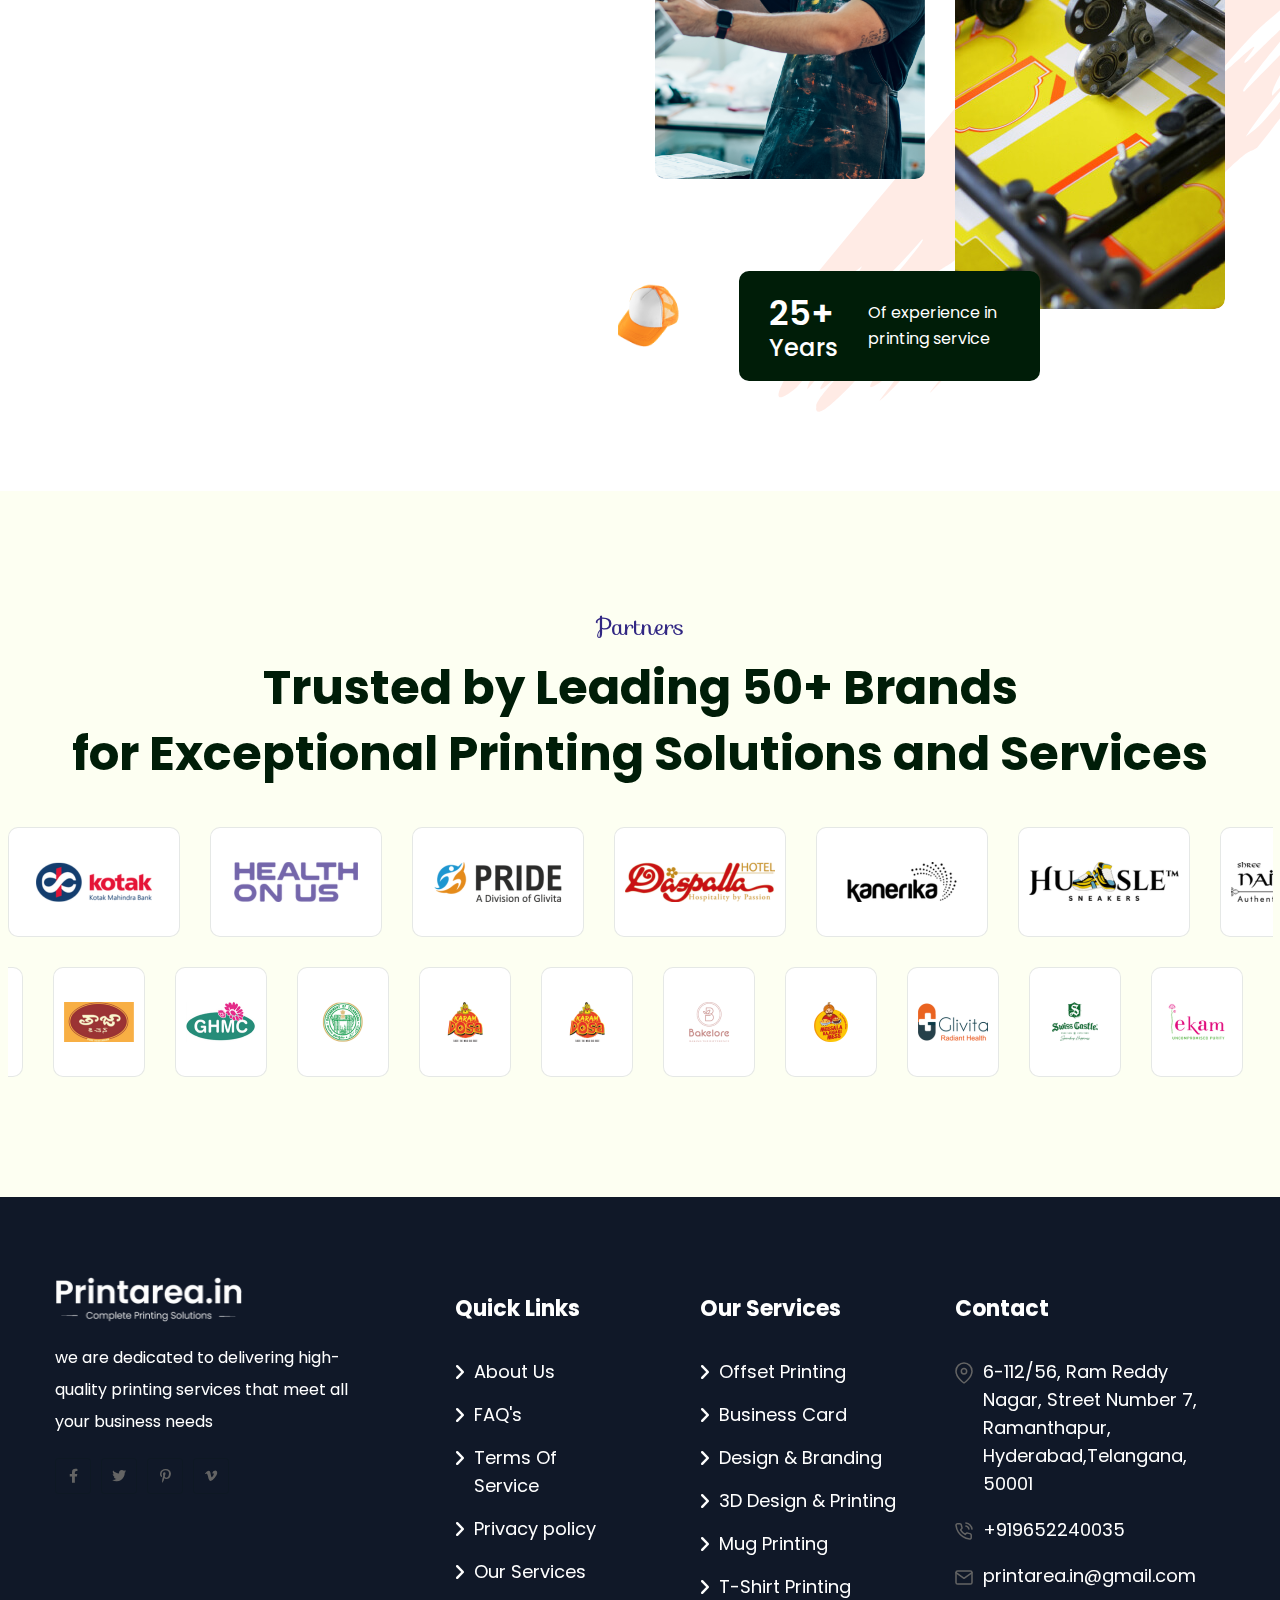
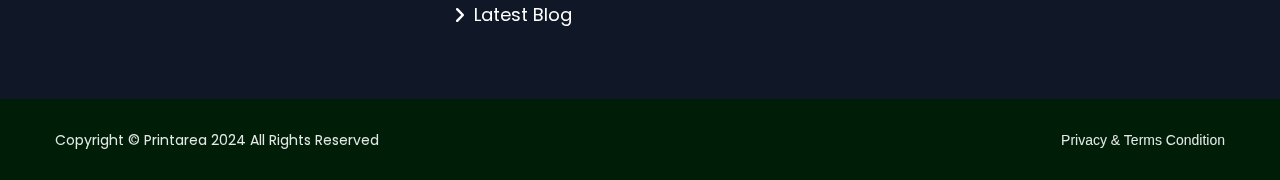
==== commit 06dc94c8: "uptodate" ====
--- a/about-us.html
+++ b/about-us.html
@@ -169,7 +169,7 @@
 <!-- Body main wrapper start -->
 <main>
 
-    <div class="breadcrumb__area breadcrumb-space overflow-hidden banner-home-bg ">
+    <div class="breadcrumb__area breadcrumb-space overflow-hidden sub-banner-img ">
         <div class="banner-home__middel-shape inner-top-shape"></div>
         <div class="container">
             <div class="banner-all-shape-wrapper">
@@ -187,7 +187,7 @@
                 <div class="col-12">
                     <div class="breadcrumb__content text-center">
                         <div class="breadcrumb__title-wrapper mb-15 mb-sm-10 mb-xs-5">
-                            <h1 class="breadcrumb__title color-white wow fadeIn animated" data-wow-delay=".1s">About Us</h1>
+                            <h3 class="breadcrumb__title color-white wow fadeIn animated text-light" data-wow-delay=".1s">About Us</h3>
                         </div>
                         <div class="breadcrumb__menu wow fadeIn animated" data-wow-delay=".5s">
                             <nav>
@@ -218,16 +218,16 @@
                 <div class="col-xl-6 col-lg-6">
                     <div class="latest-about2__content">
                         <h6 class="latest-about2__content-subtitle">About Us</h6>
-                        <h2 class="latest-about2__content-title">Professional Digital Printing.</h2>
+                        <h2 class="latest-about2__content-title">Your Complete Printing Solutions Partner</h2>
                         <div class="latest-about2__content-description">
-                            <p>If you’re looking for quality printing that won’t break the bank, turn to a professional printing service like ProPrinting. We can handle all your digital printing needs.</p>
+                            <p>At PrintArea, we are dedicated to delivering high-quality printing services that meet all your business needs. From offset printing to outdoor branding, digital printing, and corporate gifts, we provide comprehensive solutions to help your brand stand out.</p>
                         </div>
                         <div class="latest-about2__content-text">
                             <ul>
-                                <li><i class="fa-solid fa-check"></i>Printing on paper and card stock</li>
-                                <li><i class="fa-solid fa-check"></i>Printing on vinyl and other materials</li>
-                                <li><i class="fa-solid fa-check"></i>Large-format printing</li>
-                                <li><i class="fa-solid fa-check"></i>Custom design and branding services</li>
+                                <li><i class="fa-solid fa-check"></i>Offset Printing</li>
+                                <li><i class="fa-solid fa-check"></i>Outdoor Branding</li>
+                                <li><i class="fa-solid fa-check"></i>Digital Printing</li>
+                                <li><i class="fa-solid fa-check"></i>Corporate Gifts</li>
                             </ul>
                             
                         </div>
@@ -282,18 +282,18 @@
                 <div class="col-xl-6 col-lg-6 col-md-7">
                     <div class="latest-Choose-us__content mb-40">
                         <h6 class="subtitle wow fadeInLeft animated" data-wow-delay=".3s">Why Choose Us</h6>
-                        <h2 class="title wow fadeInLeft animated" data-wow-delay=".4s">Why People Choose Our Printfix?</h2>
-                        <p class="wow fadeInLeft animated" data-wow-delay=".2s">There are many variations of passages orem psum available but the majority have suffered alteration in some form by injected humour or randomised words which don't look even.</p>
+                        <h2 class="title wow fadeInLeft animated" data-wow-delay=".4s">Why People Choose Our Printarea?</h2>
+                        <p class="wow fadeInLeft animated" data-wow-delay=".2s">At PrintArea, we understand that quality and reliability are paramount when it comes to printing solutions. Here’s why you should choose us for all your printing needs</p>
 
                         <div class="latest-Choose-us__content-text d-flex">
                             <div class="latest-Choose-us__content-text-box wow fadeInLeft animated" data-wow-delay=".2s">
                                 <ul>
-                                    <li><i class="fa-solid fa-circle-check"></i>Printed in full-color</li>
-                                    <li><i class="fa-solid fa-circle-check"></i>Variety of paper sizes</li>
-                                    <li><i class="fa-solid fa-circle-check"></i>Double-sided</li>
-                                    <li><i class="fa-solid fa-circle-check"></i>Optional finishing</li>
-                                    <li><i class="fa-solid fa-circle-check"></i>Professional Designs</li>
-                                    <li><i class="fa-solid fa-circle-check"></i>Quality Assurance By Expertise</li>
+                                    <li><i class="fa-solid fa-circle-check"></i>Quality Assurance</li>
+                                    <li><i class="fa-solid fa-circle-check"></i>Fast Turnaround</li>
+                                    <li><i class="fa-solid fa-circle-check"></i>Custom Solutions</li>
+                                    <li><i class="fa-solid fa-circle-check"></i>Competitive Pricing</li>
+                                    <li><i class="fa-solid fa-circle-check"></i>Comprehensive Services</li>
+                                    <li><i class="fa-solid fa-circle-check"></i>Experienced Team</li>
                                 </ul>
                             </div>
                         </div>
@@ -318,7 +318,7 @@
     <!--latest Choose Us end-->
 
     <!-- latest-team area start -->
-    <section class="latest-team__area overflow-hidden section-space latest-team-bg">
+    <!-- <section class="latest-team__area overflow-hidden section-space latest-team-bg">
         <div class="container">
             <div class="team-top heading-space">
                 <div class="latest-team__title-wrapper">
@@ -444,7 +444,7 @@
                 </div>
             </div>
         </div>
-    </section>
+    </section> -->
     <!-- latest-team area end -->
 
    
@@ -454,8 +454,8 @@
                 <div class="col-12">
                     <div class="partners__title-wrapper text-center">
                         <h6 class="partners__title-wrapper-subtitle">Partners</h6>
-                        <h2 class="partners__title-wrapper-title">We're trusted by 240+ IT <br>
-                            firms & departments across the globe</h2>
+                        <h2 class="partners__title-wrapper-title">Trusted by Leading 50+ Brands  <br>
+                            for Exceptional Printing Solutions and Services</h2>
                     </div>
                 </div>
             </div>
@@ -464,128 +464,128 @@
                     <div class="slick marquee mt-40">
                     <div class="slick-slide">
                         <div class="inner">
-                            <img src="assets/imgs/partner-home-3/01.png" alt="img not found">
-                        </div>
-                    </div>
-                    <div class="slick-slide">
-                        <div class="inner">
-                            <img src="assets/imgs/partner-home-3/02.png" alt="img not found">
-                        </div>
-                    </div>
-                    <div class="slick-slide">
-                        <div class="inner">
-                            <img src="assets/imgs/partner-home-3/03.png" alt="img not found">
-                        </div>
-                    </div>
-                    <div class="slick-slide">
-                        <div class="inner">
-                            <img src="assets/imgs/partner-home-3/04.png" alt="img not found">
-                        </div>
-                    </div>
-                    <div class="slick-slide">
+                            <img src="assets/imgs/logos/1.png" alt="img not found">
+                        </div>
+                    </div>
+                    <div class="slick-slide">
+                        <div class="inner">
+                            <img src="assets/imgs/logos/2.png" alt="img not found">
+                        </div>
+                    </div>
+                    <div class="slick-slide">
+                        <div class="inner">
+                            <img src="assets/imgs/logos/3.png" alt="img not found">
+                        </div>
+                    </div>
+                    <div class="slick-slide">
+                        <div class="inner">
+                            <img src="assets/imgs/logos/4.png" alt="img not found">
+                        </div>
+                    </div>
+                    <div class="slick-slide">
+                        <div class="inner">
+                            <img src="assets/imgs/logos/5.png" alt="img not found">
+                        </div>
+                    </div>
+                    <div class="slick-slide">
+                        <div class="inner">
+                            <img src="assets/imgs/logos/6.png" alt="img not found">
+                        </div>
+                    </div>
+                    <div class="slick-slide">
+                        <div class="inner">
+                            <img src="assets/imgs/logos/7.png" alt="img not found">
+                        </div>
+                    </div>
+                    <div class="slick-slide">
+                        <div class="inner">
+                            <img src="assets/imgs/logos/8.png" alt="img not found">
+                        </div>
+                    </div>
+                    <div class="slick-slide">
+                        <div class="inner">
+                            <img src="assets/imgs/logos/9.png" alt="img not found">
+                        </div>
+                    </div>
+                    <div class="slick-slide">
+                        <div class="inner">
+                            <img src="assets/imgs/logos/10.png" alt="img not found">
+                        </div>
+                    </div>
+                    <!-- <div class="slick-slide">
                         <div class="inner">
                             <img src="assets/imgs/partner-home-3/05.png" alt="img not found">
                         </div>
-                    </div>
-                    <div class="slick-slide">
+                    </div> -->
+                    <!-- <div class="slick-slide">
                         <div class="inner">
                             <img src="assets/imgs/partner-home-3/06.png" alt="img not found">
                         </div>
-                    </div>
-                    <div class="slick-slide">
-                        <div class="inner">
-                            <img src="assets/imgs/partner-home-3/01.png" alt="img not found">
-                        </div>
-                    </div>
-                    <div class="slick-slide">
-                        <div class="inner">
-                            <img src="assets/imgs/partner-home-3/02.png" alt="img not found">
-                        </div>
-                    </div>
-                    <div class="slick-slide">
-                        <div class="inner">
-                            <img src="assets/imgs/partner-home-3/03.png" alt="img not found">
-                        </div>
-                    </div>
-                    <div class="slick-slide">
-                        <div class="inner">
-                            <img src="assets/imgs/partner-home-3/04.png" alt="img not found">
-                        </div>
-                    </div>
-                    <div class="slick-slide">
-                        <div class="inner">
-                            <img src="assets/imgs/partner-home-3/05.png" alt="img not found">
-                        </div>
-                    </div>
-                    <div class="slick-slide">
-                        <div class="inner">
-                            <img src="assets/imgs/partner-home-3/06.png" alt="img not found">
-                        </div>
-                    </div>
+                    </div> -->
                 </div>
                     <div dir="rtl">
                         <div class="slick marquee_rtl mt-30">
     
                             <div class="slick-slide">
                                 <div class="inner">
-                                    <img src="assets/imgs/partner-home-3/07.png" alt="img not found">
-                                </div>
-                            </div>
-                            <div class="slick-slide">
-                                <div class="inner">
-                                    <img src="assets/imgs/partner-home-3/08.png" alt="img not found">
-                                </div>
-                            </div>
-                            <div class="slick-slide">
-                                <div class="inner">
-                                    <img src="assets/imgs/partner-home-3/09.png" alt="img not found">
-                                </div>
-                            </div>
-                            <div class="slick-slide">
-                                <div class="inner">
-                                    <img src="assets/imgs/partner-home-3/10.png" alt="img not found">
-                                </div>
-                            </div>
-                            <div class="slick-slide">
+                                    <img src="assets/imgs/logos/11.png" alt="img not found">
+                                </div>
+                            </div>
+                            <div class="slick-slide">
+                                <div class="inner">
+                                    <img src="assets/imgs/logos/12.png" alt="img not found">
+                                </div>
+                            </div>
+                            <div class="slick-slide">
+                                <div class="inner">
+                                    <img src="assets/imgs/logos/13.png" alt="img not found">
+                                </div>
+                            </div>
+                            <div class="slick-slide">
+                                <div class="inner">
+                                    <img src="assets/imgs/logos/14.png" alt="img not found">
+                                </div>
+                            </div>
+                            <div class="slick-slide">
+                                <div class="inner">
+                                    <img src="assets/imgs/logos/15.png" alt="img not found">
+                                </div>
+                            </div>
+                            <div class="slick-slide">
+                                <div class="inner">
+                                    <img src="assets/imgs/logos/16.png" alt="img not found">
+                                </div>
+                            </div>
+                            <div class="slick-slide">
+                                <div class="inner">
+                                    <img src="assets/imgs/logos/17.png" alt="img not found">
+                                </div>
+                            </div>
+                            <div class="slick-slide">
+                                <div class="inner">
+                                    <img src="assets/imgs/logos/18.png" alt="img not found">
+                                </div>
+                            </div>
+                            <div class="slick-slide">
+                                <div class="inner">
+                                    <img src="assets/imgs/logos/18.png" alt="img not found">
+                                </div>
+                            </div>
+                            <div class="slick-slide">
+                                <div class="inner">
+                                    <img src="assets/imgs/logos/19.png" alt="img not found">
+                                </div>
+                            </div>
+                            <!-- <div class="slick-slide">
                                 <div class="inner">
                                     <img src="assets/imgs/partner-home-3/11.png" alt="img not found">
                                 </div>
-                            </div>
-                            <div class="slick-slide">
+                            </div> -->
+                            <!-- <div class="slick-slide">
                                 <div class="inner">
                                     <img src="assets/imgs/partner-home-3/12.png" alt="img not found">
                                 </div>
-                            </div>
-                            <div class="slick-slide">
-                                <div class="inner">
-                                    <img src="assets/imgs/partner-home-3/07.png" alt="img not found">
-                                </div>
-                            </div>
-                            <div class="slick-slide">
-                                <div class="inner">
-                                    <img src="assets/imgs/partner-home-3/08.png" alt="img not found">
-                                </div>
-                            </div>
-                            <div class="slick-slide">
-                                <div class="inner">
-                                    <img src="assets/imgs/partner-home-3/09.png" alt="img not found">
-                                </div>
-                            </div>
-                            <div class="slick-slide">
-                                <div class="inner">
-                                    <img src="assets/imgs/partner-home-3/10.png" alt="img not found">
-                                </div>
-                            </div>
-                            <div class="slick-slide">
-                                <div class="inner">
-                                    <img src="assets/imgs/partner-home-3/11.png" alt="img not found">
-                                </div>
-                            </div>
-                            <div class="slick-slide">
-                                <div class="inner">
-                                    <img src="assets/imgs/partner-home-3/12.png" alt="img not found">
-                                </div>
-                            </div>
+                            </div> -->
                         </div>
                     </div>
                 </div>
@@ -610,7 +610,7 @@
                         </a>
                     </div>
                     <div class="footer__content">
-                        <p>We are many variations of passages available but the majority have suffered alteration in some form by injected humour words believable.</p>
+                        <p>we are dedicated to delivering high-quality printing services that meet all your business needs</p>
                     </div>
 
                     <div class="footer__social mt-20">
@@ -675,7 +675,7 @@
                                                 <path d="M8.99967 11.909C10.4724 11.909 11.6663 10.688 11.6663 9.18174C11.6663 7.67551 10.4724 6.45447 8.99967 6.45447C7.52692 6.45447 6.33301 7.67551 6.33301 9.18174C6.33301 10.688 7.52692 11.909 8.99967 11.909Z" stroke="#646464" stroke-width="1.5" stroke-linecap="round" stroke-linejoin="round"/>
                                             </svg>
                                         </span>
-                                        500 Treat Ave, Suite 200 San  CA 94110, USA-265
+                                        6-112/56, Ram Reddy Nagar, Street Number 7, Ramanthapur, Hyderabad,Telangana, 50001
                                     </a>
                                 </li>
                                 <li class="gap-10">
@@ -687,17 +687,17 @@
                                         </span>
                                         
                                     </a>
-                                    <a href="tel:025698259145">+025698 259145</a>
+                                    <a href="tel:+919652240035">+919652240035</a>
                                 </li>
                                 <li>
-                                    <a href="mailto:rrdevs@gmail.com">
+                                    <a href="mailto:printarea.in@gmail.com">
                                         <span>
                                             <svg xmlns="http://www.w3.org/2000/svg" width="18" height="15" viewBox="0 0 18 15" fill="none">
                                                 <path d="M2.6 1H15.4C16.28 1 17 1.73125 17 2.625V12.375C17 13.2688 16.28 14 15.4 14H2.6C1.72 14 1 13.2688 1 12.375V2.625C1 1.73125 1.72 1 2.6 1Z" stroke="#646464" stroke-width="1.5" stroke-linecap="round" stroke-linejoin="round"/>
                                                 <path d="M17 2.62512L9 8.31262L1 2.62512" stroke="#646464" stroke-width="1.5" stroke-linecap="round" stroke-linejoin="round"/>
                                             </svg>
                                         </span>
-                                        <span>info.rrdevs@gmail.com</span>
+                                        <span>printarea.in@gmail.com</span>
                                     </a>
                                 </li>
                             </ul>
--- a/assets/css/main.css
+++ b/assets/css/main.css
@@ -120,6 +120,10 @@
   background-image: linear-gradient(180deg, rgba(236, 234, 253, .8) 50%, rgba(236, 234, 253, .05));
 }
 
+.sub-banner-img{
+  background-image:url(../imgs/brands/contactus.png);
+
+}
 /* .latest-feature-bg {
   background-color: #fffbfa;
 } */
@@ -1986,6 +1990,7 @@
 }
 
 .breadcrumb__area {
+  margin-top: 8rem;
   background-size: cover;
   background-repeat: no-repeat;
   background-position: center;
